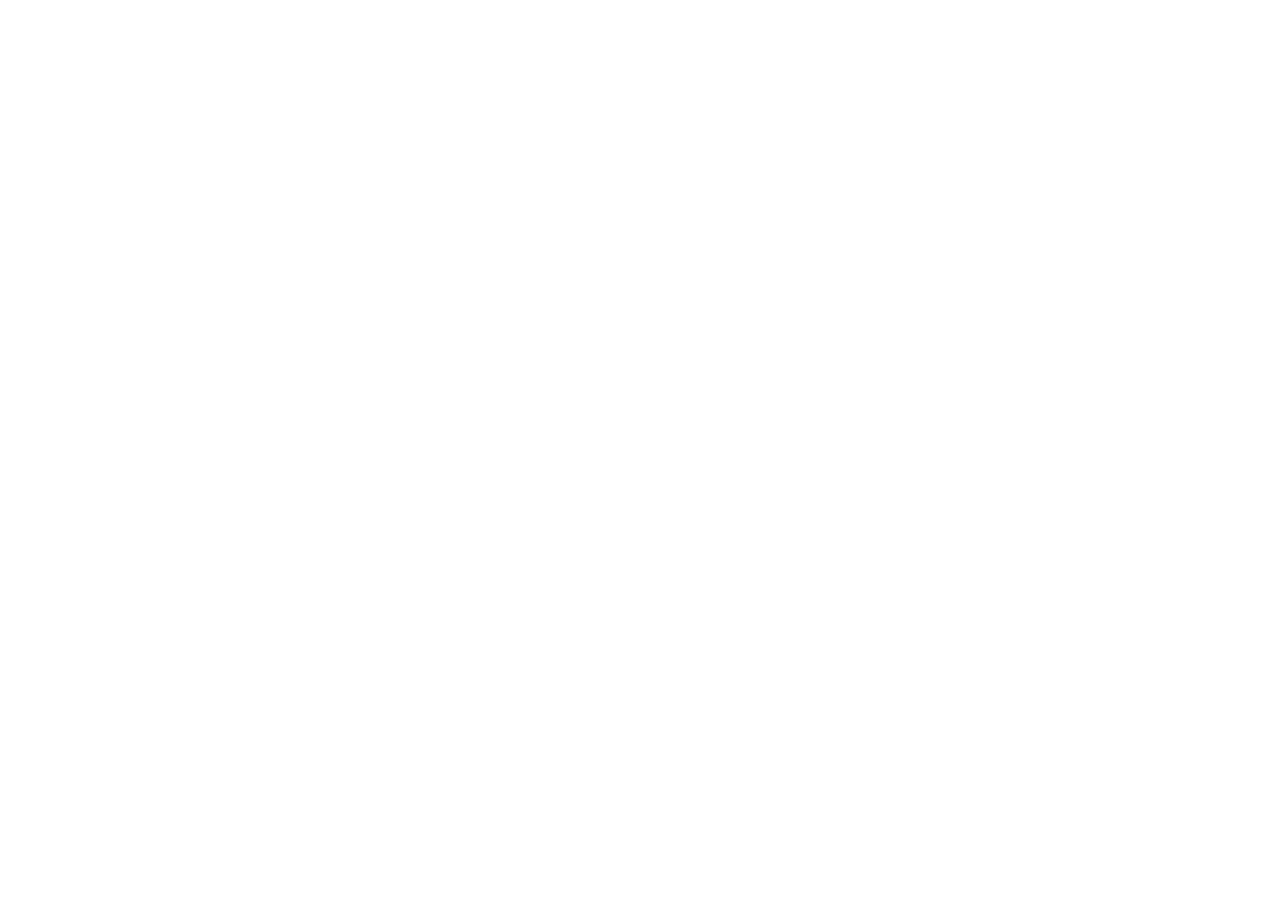
==== index.html @ 3b784f5e "Add font awesome and style.css link rel" ====
<!DOCTYPE html>
<html lang="en">
<head>
    <meta charset="UTF-8">
    <meta http-equiv="X-UA-Compatible" content="IE=edge">
    <meta name="viewport" content="width=device-width, initial-scale=1.0">
    <title>Realtime Chat App</title>
    <link rel="stylesheet" href="styles.css">
    <link rel="stylesheet" href="https://cdnjs.cloudflare.com/ajax/libs/font-awesome/6.2.1/css/all.min.css"/>
</head>
<body>
    
</body>
</html>
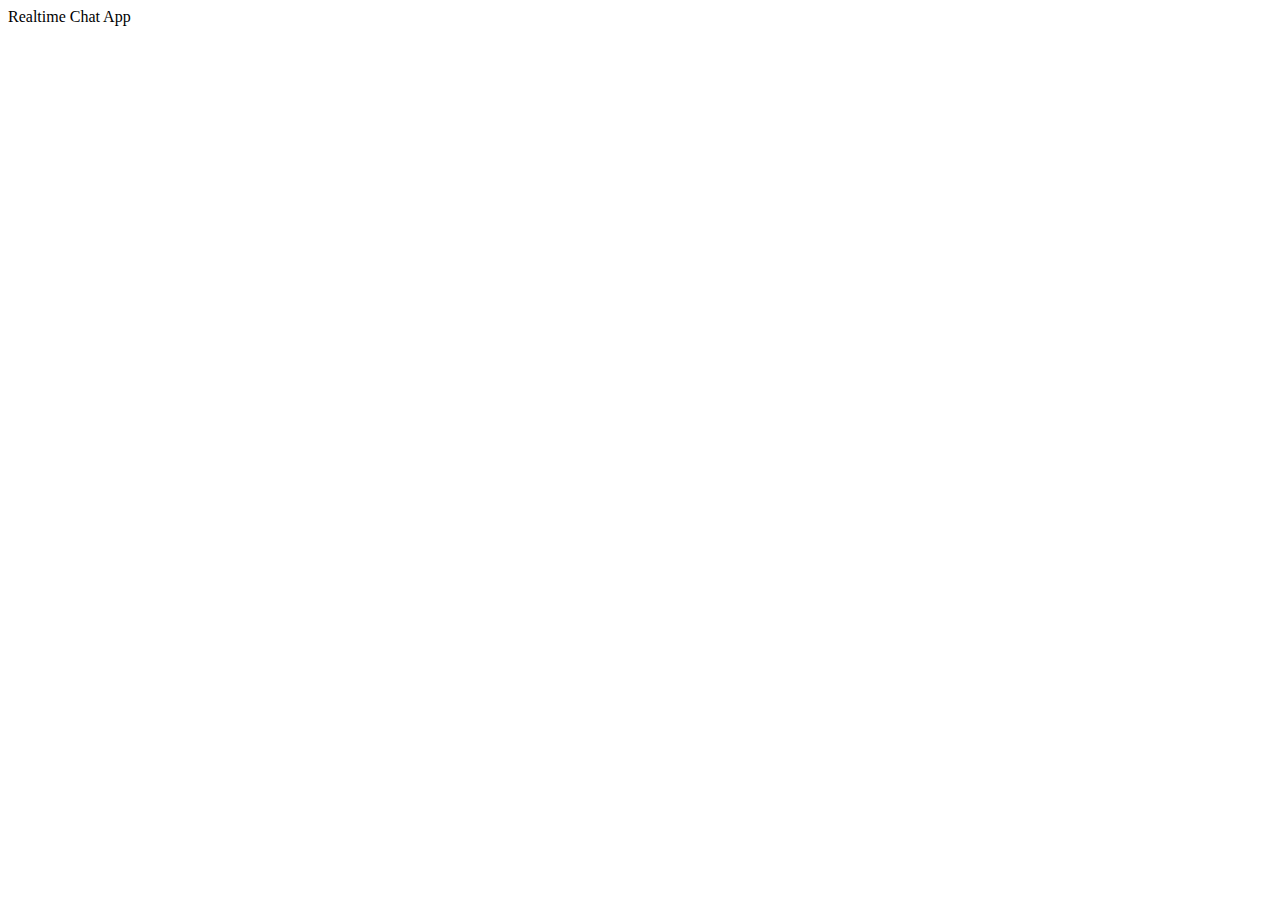
==== commit f4c9ada0: "Add <header> text" ====
--- a/index.html
+++ b/index.html
@@ -1,14 +1,21 @@
 <!DOCTYPE html>
 <html lang="en">
-<head>
-    <meta charset="UTF-8">
-    <meta http-equiv="X-UA-Compatible" content="IE=edge">
-    <meta name="viewport" content="width=device-width, initial-scale=1.0">
+  <head>
+    <meta charset="UTF-8" />
+    <meta http-equiv="X-UA-Compatible" content="IE=edge" />
+    <meta name="viewport" content="width=device-width, initial-scale=1.0" />
     <title>Realtime Chat App</title>
-    <link rel="stylesheet" href="styles.css">
-    <link rel="stylesheet" href="https://cdnjs.cloudflare.com/ajax/libs/font-awesome/6.2.1/css/all.min.css"/>
-</head>
-<body>
-    
-</body>
-</html>+    <link rel="stylesheet" href="styles.css" />
+    <link
+      rel="stylesheet"
+      href="https://cdnjs.cloudflare.com/ajax/libs/font-awesome/6.2.1/css/all.min.css"
+    />
+  </head>
+  <body>
+    <div class="wrapper">
+      <section class="form-signup">
+        <header>Realtime Chat App</header>
+      </section>
+    </div>
+  </body>
+</html>
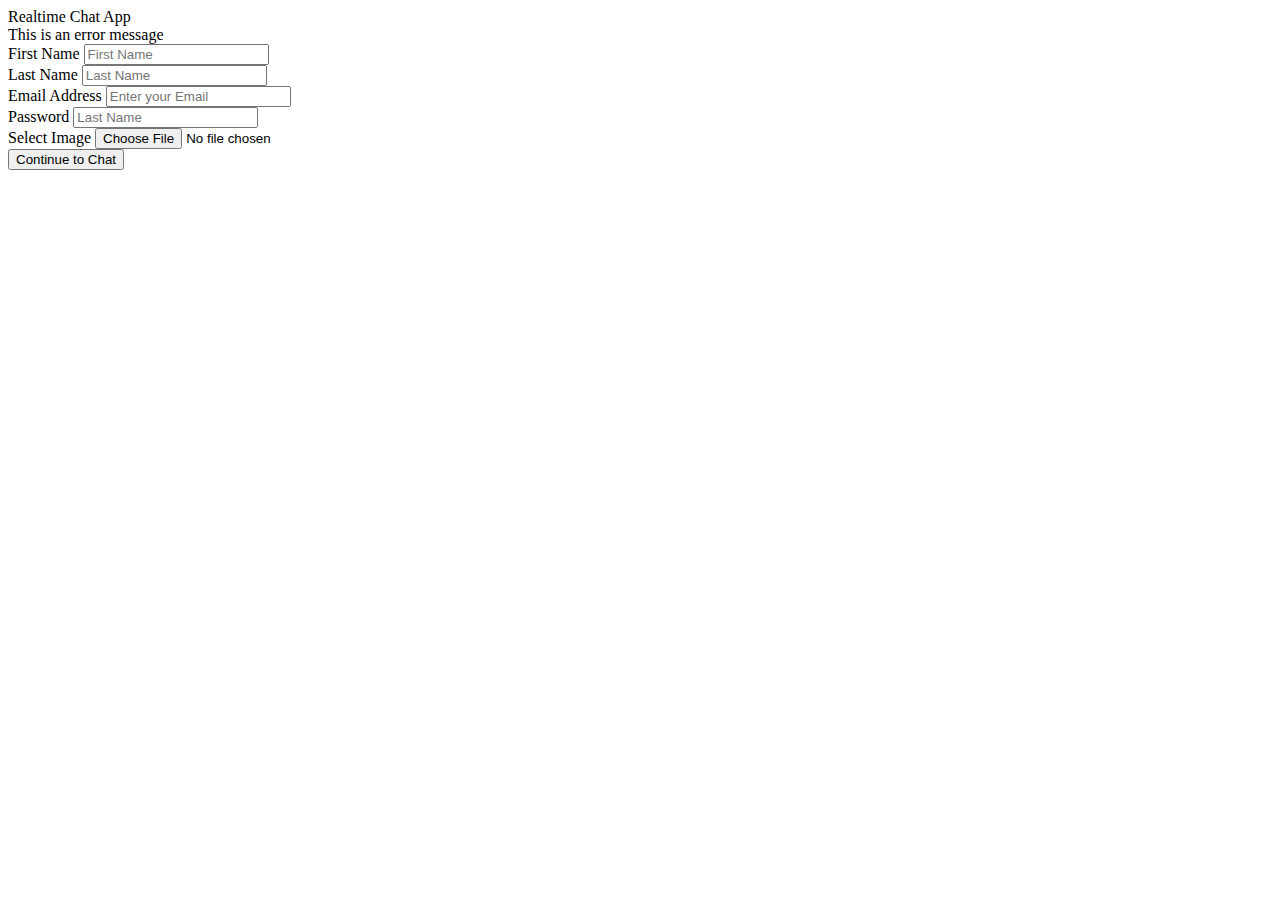
==== commit 16c1932e: "Add form below header section" ====
--- a/index.html
+++ b/index.html
@@ -15,6 +15,34 @@
     <div class="wrapper">
       <section class="form-signup">
         <header>Realtime Chat App</header>
+        <form action="#">
+          <div class="error-txt">This is an error message</div>
+          <div class="name-details">
+            <div class="field">
+              <label>First Name</label>
+              <input type="text" placeholder="First Name" />
+            </div>
+            <div class="field">
+              <label>Last Name</label>
+              <input type="text" placeholder="Last Name" />
+            </div>
+            <div class="field">
+              <label>Email Address</label>
+              <input type="text" placeholder="Enter your Email" />
+            </div>
+            <div class="field">
+              <label>Password</label>
+              <input type="text" placeholder="Last Name" />
+            </div>
+            <div class="field">
+              <label>Select Image</label>
+              <input type="file" placeholder="Last Name" />
+            </div>
+            <div class="field">
+              <input type="submit" value="Continue to Chat">
+            </div>
+          </div>
+        </form>
       </section>
     </div>
   </body>
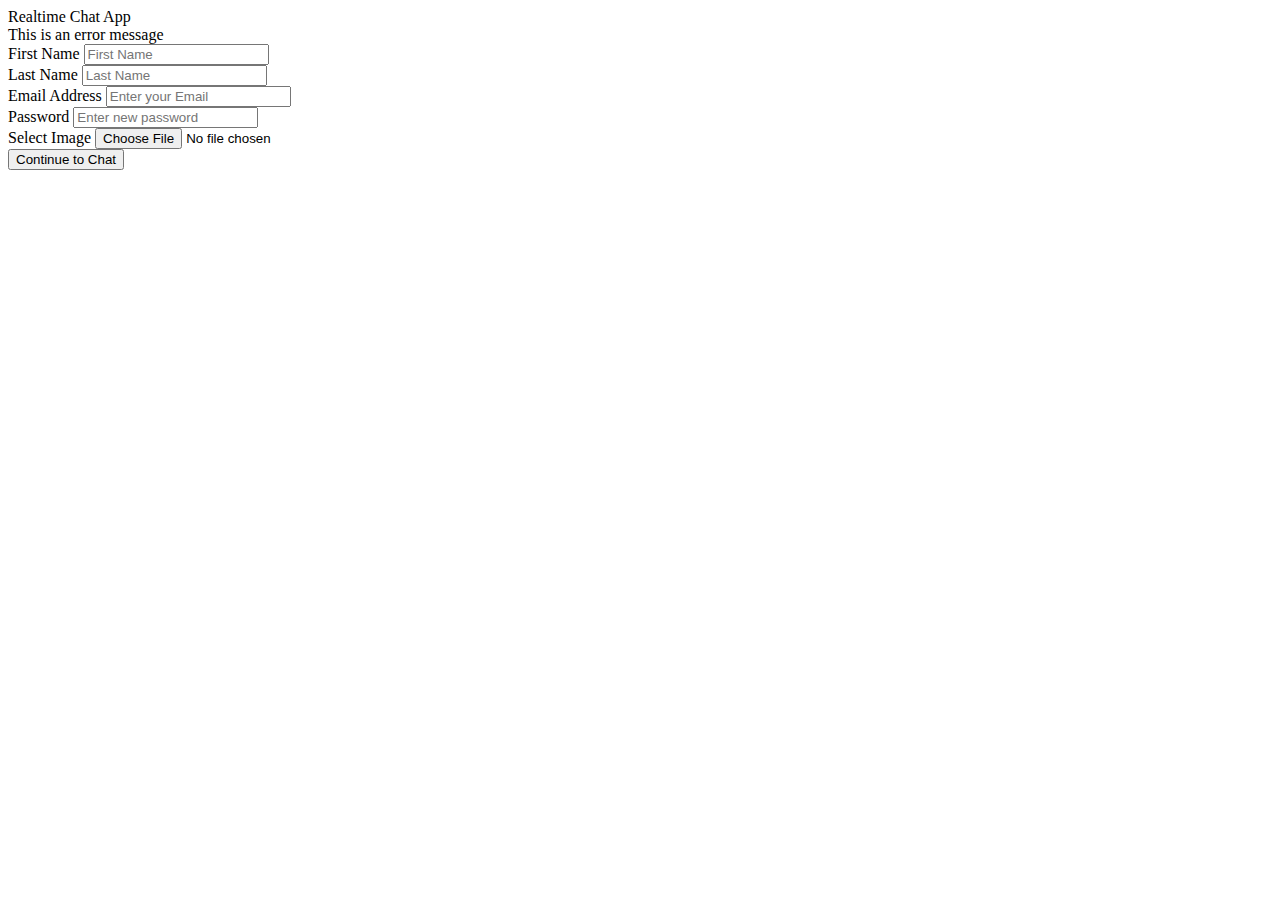
==== commit a4f72d2e: "Modify password field in header form" ====
--- a/index.html
+++ b/index.html
@@ -32,11 +32,11 @@
             </div>
             <div class="field">
               <label>Password</label>
-              <input type="text" placeholder="Last Name" />
+              <input type="text" placeholder="Enter new password" />
             </div>
             <div class="field">
               <label>Select Image</label>
-              <input type="file" placeholder="Last Name" />
+              <input type="file" />
             </div>
             <div class="field">
               <input type="submit" value="Continue to Chat">
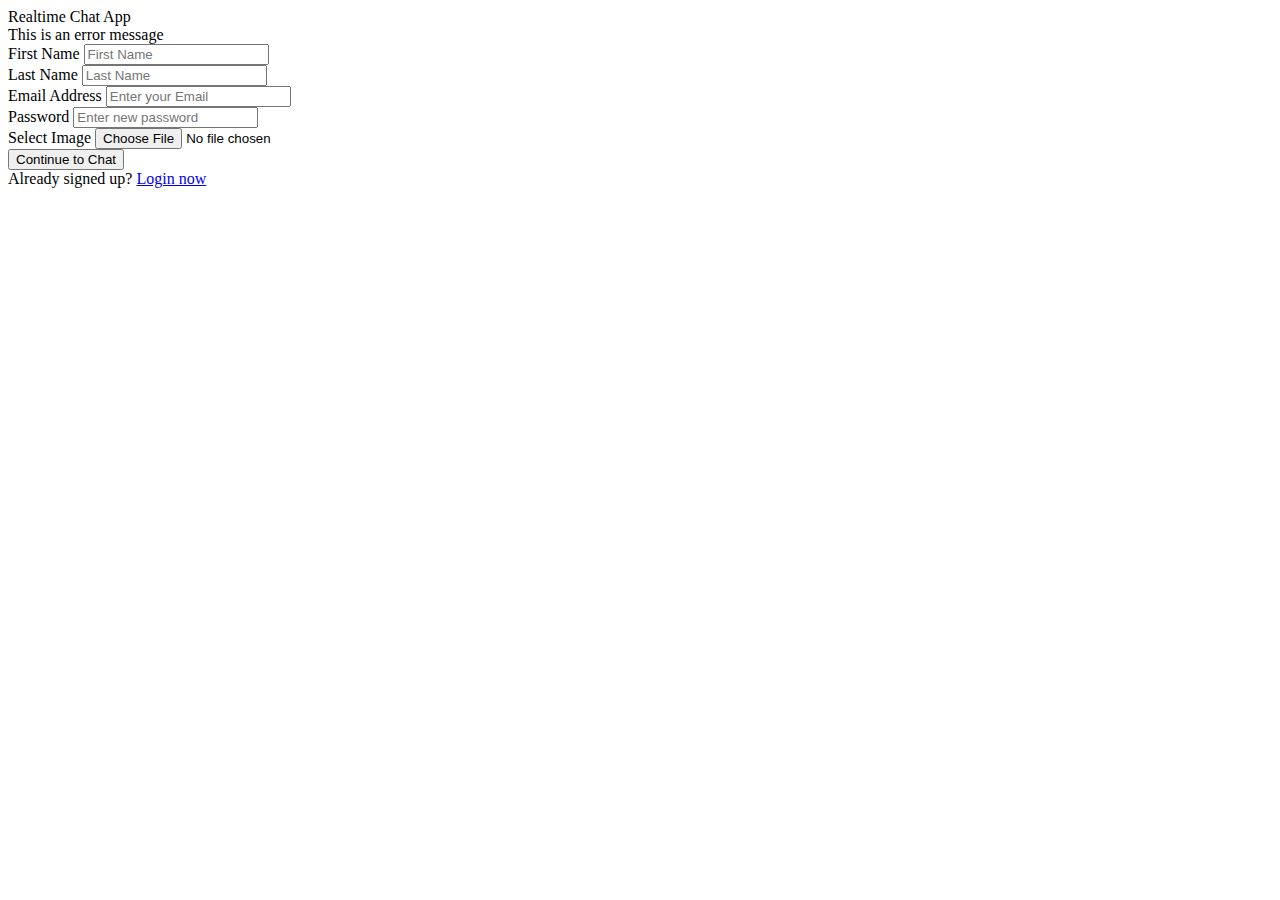
==== commit c65c16c1: "Add already signed up div" ====
--- a/index.html
+++ b/index.html
@@ -43,6 +43,7 @@
             </div>
           </div>
         </form>
+        <div class="link">Already signed up? <a href="#">Login now</a></div>
       </section>
     </div>
   </body>
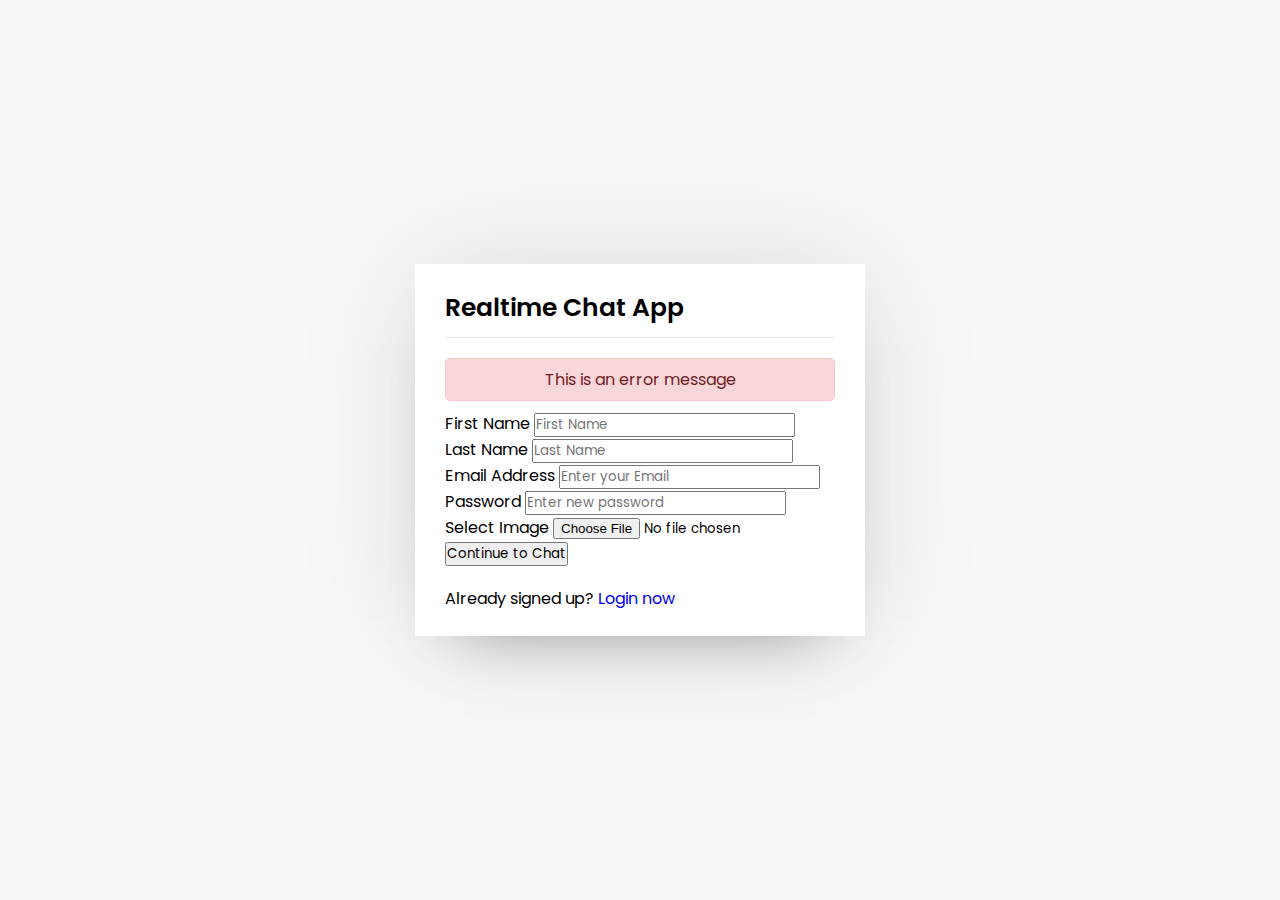
==== commit 7f0ecd64: "Add .form form and .form form .error-txt styles" ====
--- a/index.html
+++ b/index.html
@@ -13,7 +13,7 @@
   </head>
   <body>
     <div class="wrapper">
-      <section class="form-signup">
+      <section class="form signup">
         <header>Realtime Chat App</header>
         <form action="#">
           <div class="error-txt">This is an error message</div>
--- a/styles.css
+++ b/styles.css
@@ -0,0 +1,48 @@
+@import url("https://fonts.googleapis.com/css2?family=Poppins:wght@200&display=swap");
+* {
+  margin: 0;
+  padding: 0;
+  box-sizing: border-box;
+  text-decoration: none;
+  font-family: "Poppins", sans-serif;
+}
+body {
+  display: flex;
+  align-items: center;
+  justify-content: center;
+  min-height: 100vh;
+  background: #f7f7f7;
+}
+
+.wrapper {
+  background: #fff;
+  width: 450px;
+  box-shadow: 0 0 128px 0 rgba(0, 0, 0, 0.1),
+    0 32px 64px -48px rgba(0, 0, 0, 0.5);
+}
+
+/* Signup Form CSS Code */
+.form {
+  padding: 25px 30px;
+}
+
+.form header {
+  font-size: 25px;
+  font-weight: 600;
+  padding-bottom: 10px;
+  border-bottom: 1px solid #e6e6e6;
+}
+
+.form form {
+  margin: 20px 0;
+}
+
+.form form .error-txt {
+  color: #721c24;
+  background: #f8d7da;
+  padding: 8px 10px;
+  text-align: center;
+  border-radius: 5px;
+  margin-bottom: 10px;
+  border: 1px solid #f5c6cb;
+}
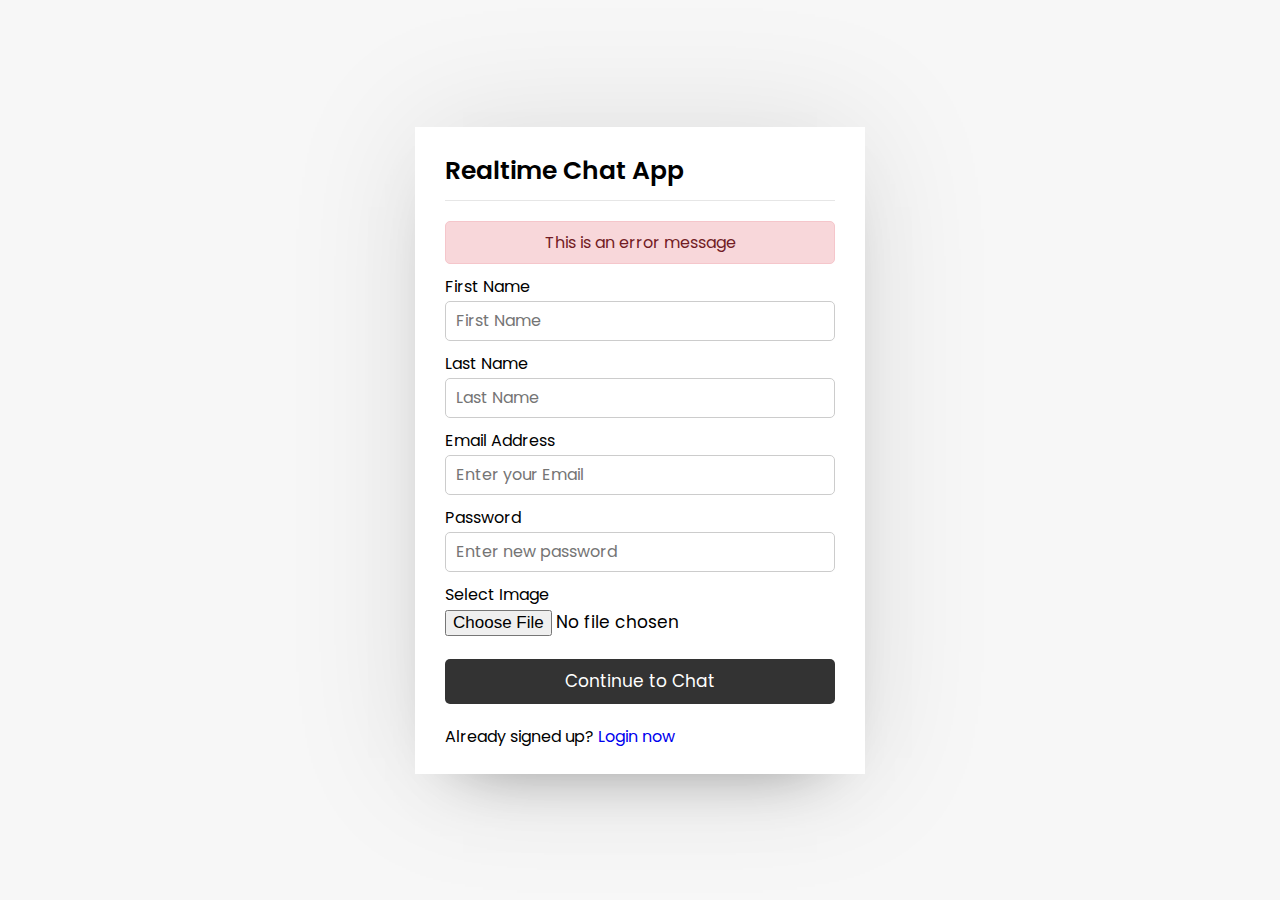
==== commit b479a5d7: "Add .form form .input input to .form form .button input" ====
--- a/index.html
+++ b/index.html
@@ -18,27 +18,27 @@
         <form action="#">
           <div class="error-txt">This is an error message</div>
           <div class="name-details">
-            <div class="field">
+            <div class="field input">
               <label>First Name</label>
               <input type="text" placeholder="First Name" />
             </div>
-            <div class="field">
+            <div class="field input">
               <label>Last Name</label>
               <input type="text" placeholder="Last Name" />
             </div>
-            <div class="field">
+            <div class="field input">
               <label>Email Address</label>
               <input type="text" placeholder="Enter your Email" />
             </div>
-            <div class="field">
+            <div class="field input">
               <label>Password</label>
               <input type="text" placeholder="Enter new password" />
             </div>
-            <div class="field">
+            <div class="field image">
               <label>Select Image</label>
               <input type="file" />
             </div>
-            <div class="field">
+            <div class="field button">
               <input type="submit" value="Continue to Chat">
             </div>
           </div>
--- a/styles.css
+++ b/styles.css
@@ -46,3 +46,42 @@
   margin-bottom: 10px;
   border: 1px solid #f5c6cb;
 }
+
+.form form .field {
+  display: flex;
+  flex-direction: column;
+  margin-bottom: 10px;
+}
+
+.form form .field label {
+  margin-bottom: 2px;
+}
+
+.form form .field input {
+  outline: none;
+}
+
+.form form .input input {
+  height: 40px;
+  width: 100%;
+  font-size: 16px;
+  padding: 0 10px;
+  border: 1px solid #ccc;
+  border-radius: 5px;
+}
+
+.form form .image input {
+  font-size: 17px;
+}
+
+.form form .button input {
+  margin-top: 13px;
+  height: 45px;
+  border: none;
+  font-size: 17px;
+  font-weight: 400; 
+  background: #333;
+  color: #fff;
+  border-radius: 5px;
+  cursor: pointer;
+}
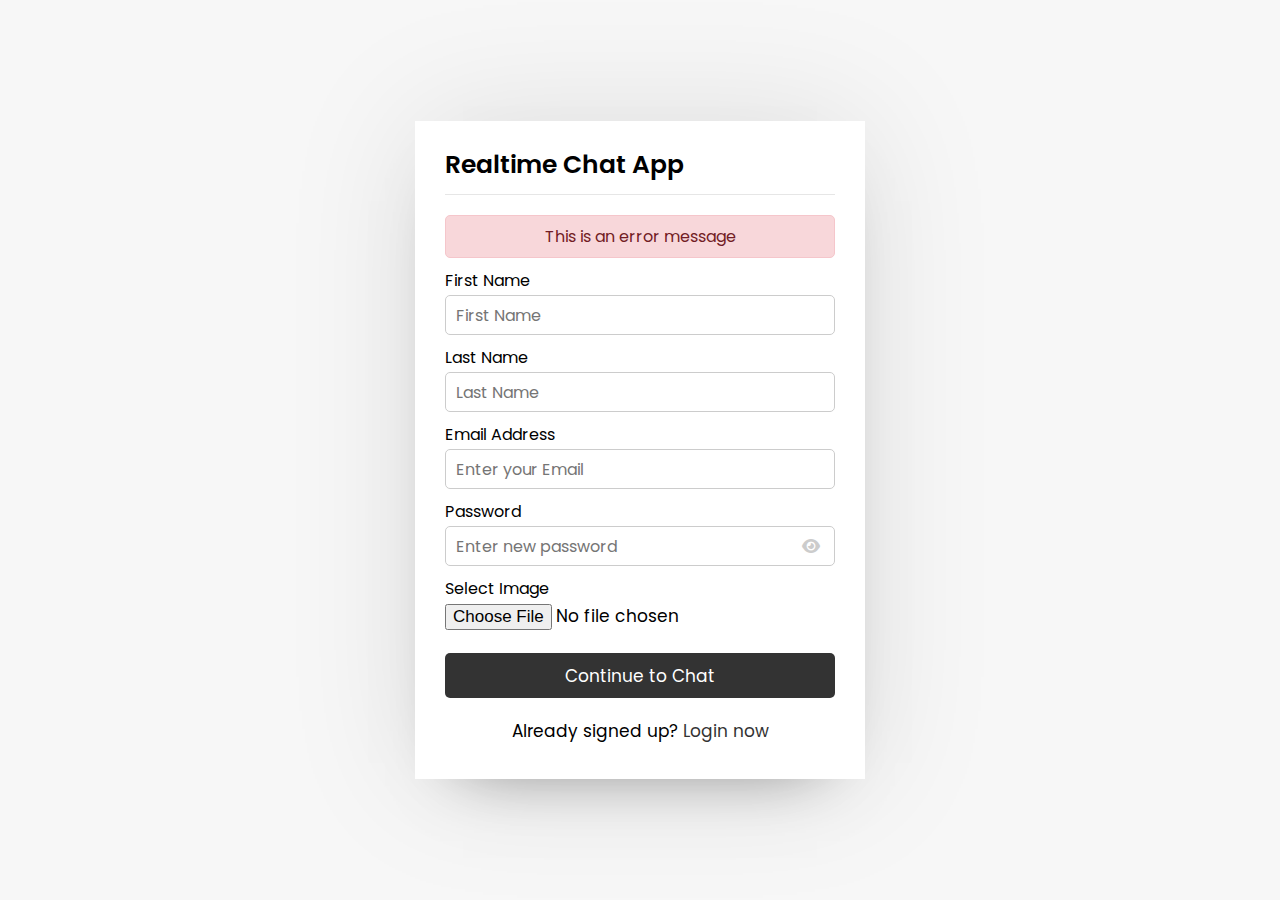
==== commit 8343acb4: "Add show password in index.html" ====
--- a/index.html
+++ b/index.html
@@ -33,6 +33,7 @@
             <div class="field input">
               <label>Password</label>
               <input type="text" placeholder="Enter new password" />
+              <i class="fas fa-eye"></i>
             </div>
             <div class="field image">
               <label>Select Image</label>
--- a/styles.css
+++ b/styles.css
@@ -49,6 +49,7 @@
 
 .form form .field {
   display: flex;
+  position: relative;
   flex-direction: column;
   margin-bottom: 10px;
 }
@@ -79,9 +80,32 @@
   height: 45px;
   border: none;
   font-size: 17px;
-  font-weight: 400; 
+  font-weight: 400;
   background: #333;
   color: #fff;
   border-radius: 5px;
   cursor: pointer;
 }
+
+.form form .field i {
+  position: absolute;
+  right: 15px;
+  color: #ccc;
+  top: 70%;
+  transform: translateY(-50%);
+  cursor: pointer;
+}
+
+.form .link {
+  text-align: center;
+  margin: 10px 0;
+  font-size: 17px;
+}
+
+.form .link a {
+  color: #333;
+}
+
+.form .link a:hover {
+  text-decoration: underline;
+}
